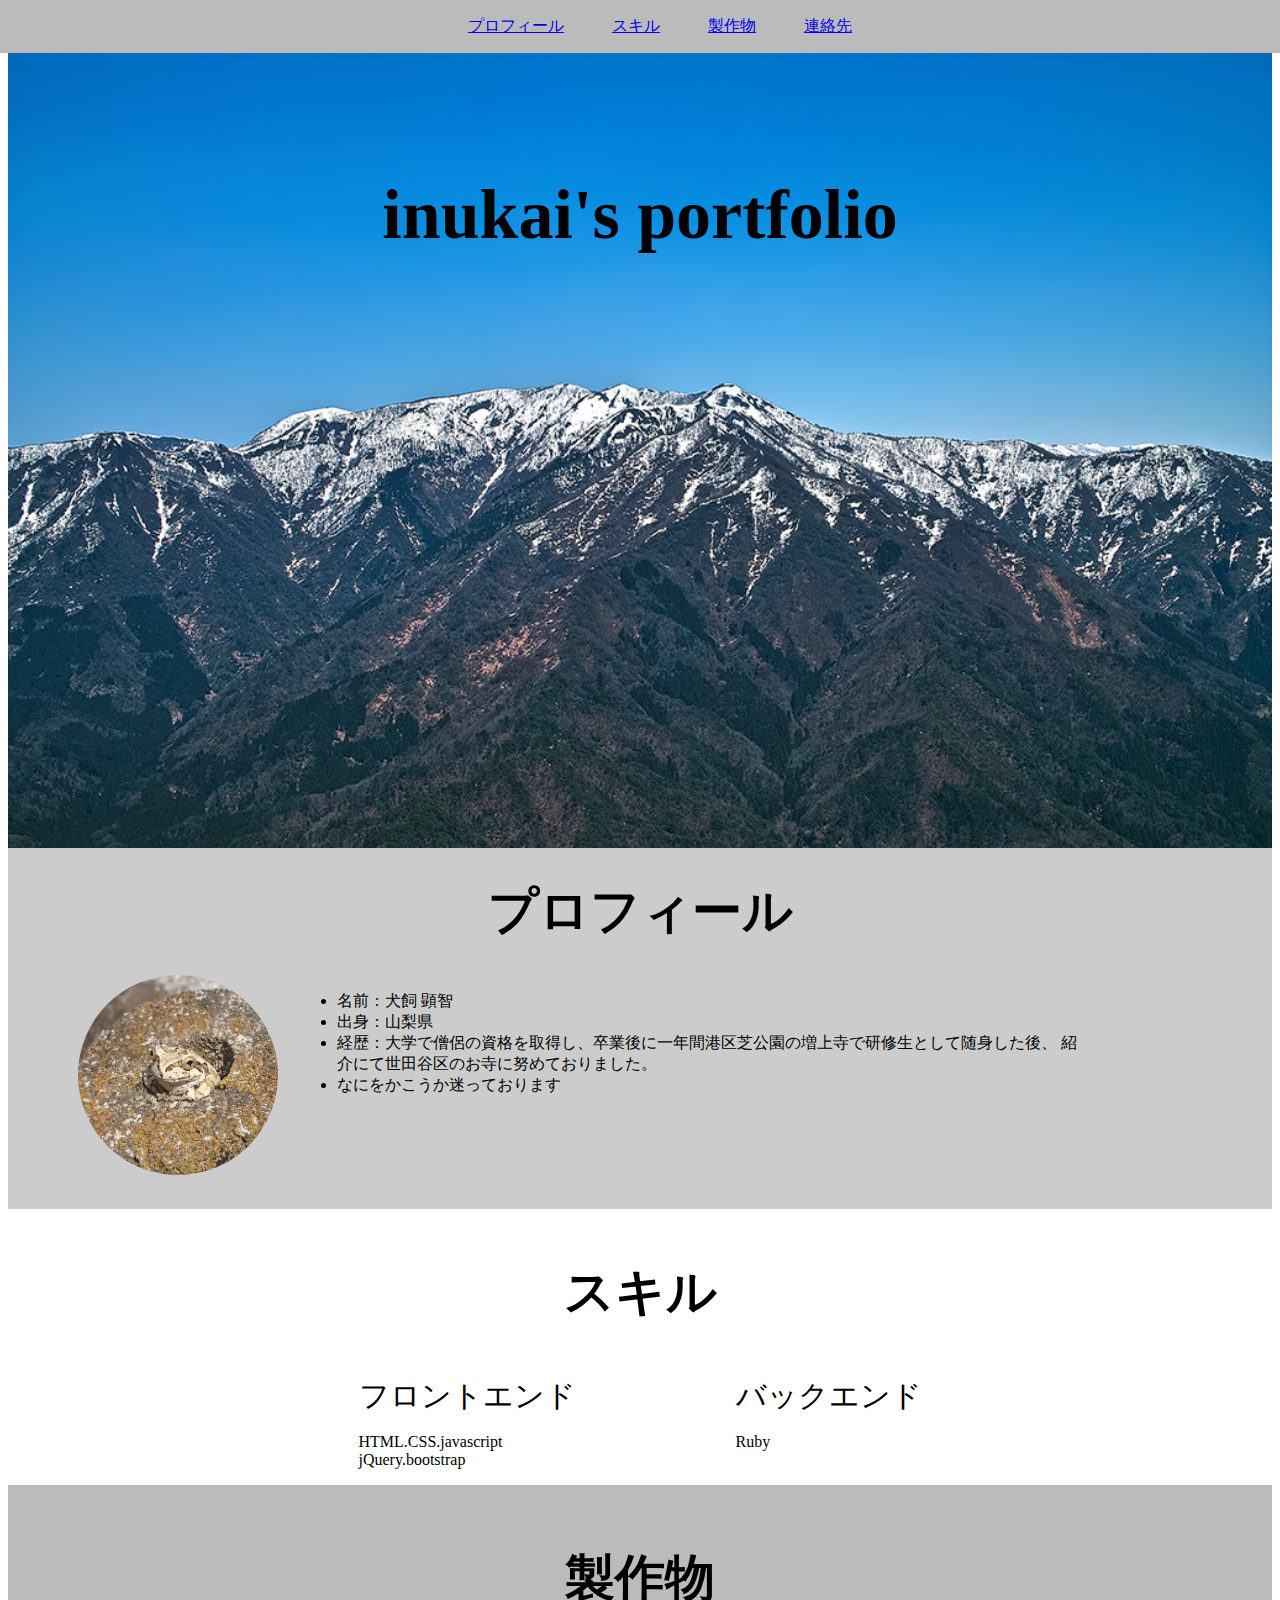
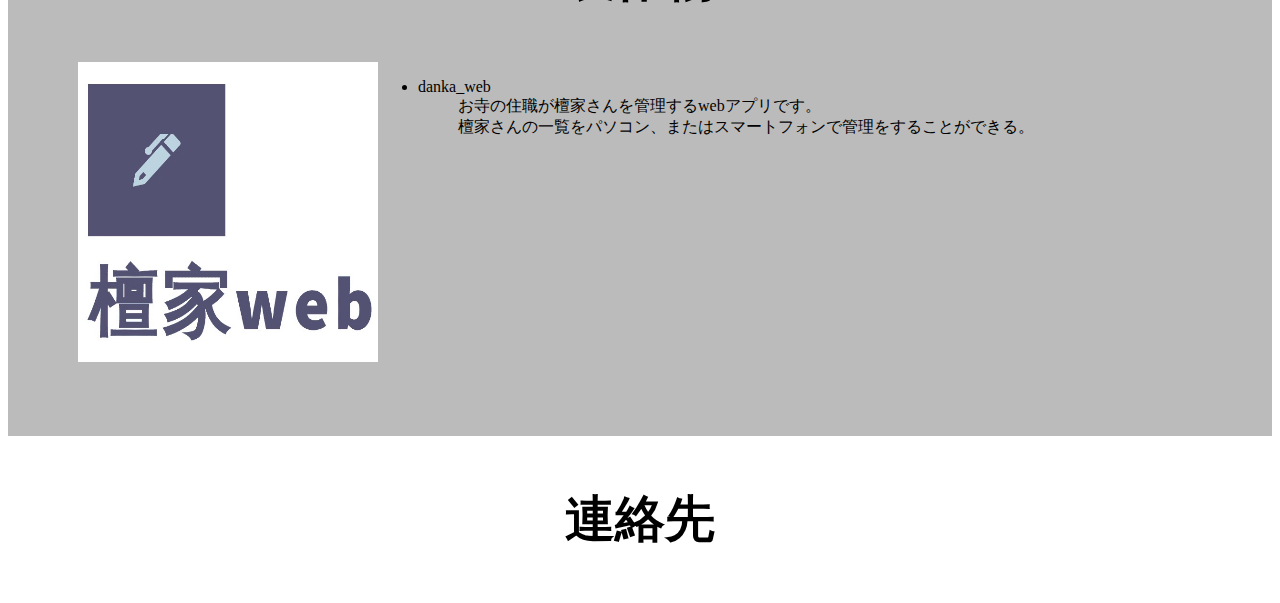
==== index.html @ 1a198479 "pages" ====
<!DOCTYPE html>
<html lang="ja" dir="ltr">
  <head>
    <meta charset="utf-8">
    <meta name="viewport" content="width=device-width,initial-scale=1.0,minimum-scale=1.0">
    <title>犬飼</title>
    <link rel="stylesheet" href="stylesheet.css">
    <link href="https://use.fontawesome.com/releases/v5.6.1/css/all.css" rel="stylesheet">
  </head>
  <body>
    <header>
      <nav id="navlist">
        <ul>
          <li><a href="#Profile">プロフィール</a></li>
          <li><a href="#skill">スキル</a></li>
          <li><a href="#works">製作物</a></li>
          <li><a href="#contact">連絡先</a></li>
        </ul>
      </nav>
      <div class="">
        <h1>inukai's portfolio</h1>
      </div>
    </header>

    <main>
      <section class=" profile">
          <div class="">
            <h3>プロフィール</h3>
          </div>
          <div class="p-content">
            <div class="p-pic">
              <img src="profile.jpeg" alt="" width="200" height="200">
            </div>
            <div class="p-text">
              <p>
                <ul>
                  <li>名前：犬飼 顕智</li>
                  <li>出身：山梨県</li>
                  <li>経歴：大学で僧侶の資格を取得し、卒業後に一年間港区芝公園の増上寺で研修生として随身した後、
                  紹介にて世田谷区のお寺に努めておりました。</li>
                  <li>なにをかこうか迷っております</li>
                </ul>
              </p>
            </div>
          </div>
      </section>
      <section class="skill">
        <h3>スキル</h3>
        <div class="skills">
          <div class="skill-box">
            <div class="skill-title">フロントエンド</div>
            <p class="skill-text">
              HTML.CSS.javascript<br>
              jQuery.bootstrap
            </p>
          </div>
          <div class="skill-box">
            <div class="skill-title">バックエンド</div>
            <p class="skill-text">
              Ruby
            </p>
          </div>
        </div>
      </section>
      <section class="work">
        <h3>製作物</h3>
        <div class="w-content">
          <div class="">
            <img src="danka.png" alt="" width="300" height="300">
          </div>
          <div class="">
            <p>
              <ul>
                <li>danka_web</li>
                <ol>お寺の住職が檀家さんを管理するwebアプリです。</ol>
                <ol>
                  檀家さんの一覧をパソコン、またはスマートフォンで管理をすることができる。
                </ol>
              </ul>
            </p>
          </div>
        </div>
      </section>
      <section class="contact">
        <h3>連絡先</h3>
      </secti>
    </main>
    <footer>

    </footer>
  </body>
</html>
---- stylesheet.css ----
@charset "UTF-8";

h3{
  font-size: 50px;
  text-align: center;
}
#navlist{
  text-align: center;
  position: fixed;
  top: 0;
  left: 0;
  background-color: #bbbbbb;
  width: 100%;
}
#navlist ul{
  display: flex;
  flex-wrap: wrap;
  justify-content: center;
}
#navlist li{
  list-style: none;
  padding: 0 24px;
}
header{
  background-image: url(画像.jpg);
  background-size: cover;
  align-items: center;
  height: 80vh;
  padding-top: 120px;
}
header h1{
  font-size: 70px;
  text-align: center;
}

.profile{
  background-color: #CCCCCC;
  padding-bottom: 30px;
}
.profile h3{
  margin: 0 ;
  padding: 30px;
}
.p-content{
  display: flex;
  width: 80%;
  margin: 0 70px;
}
.p-pic{
  width: 30%;
}
.profile img{
  border-radius: 50%;
}
.skills{
  display: flex;
  justify-content: center;
}
.skill-box{
  margin: 0 80px;
}
.skill-title{
  font-size: 30px;
}



.work{
  background-color: #BBBBBB;
  padding-bottom: 70px;
  padding-top: 10px;
}
.w-content{
  display: flex;
  padding: 0 70px;
}
a
a
a
a
a
a
a
a
a
a
a
a
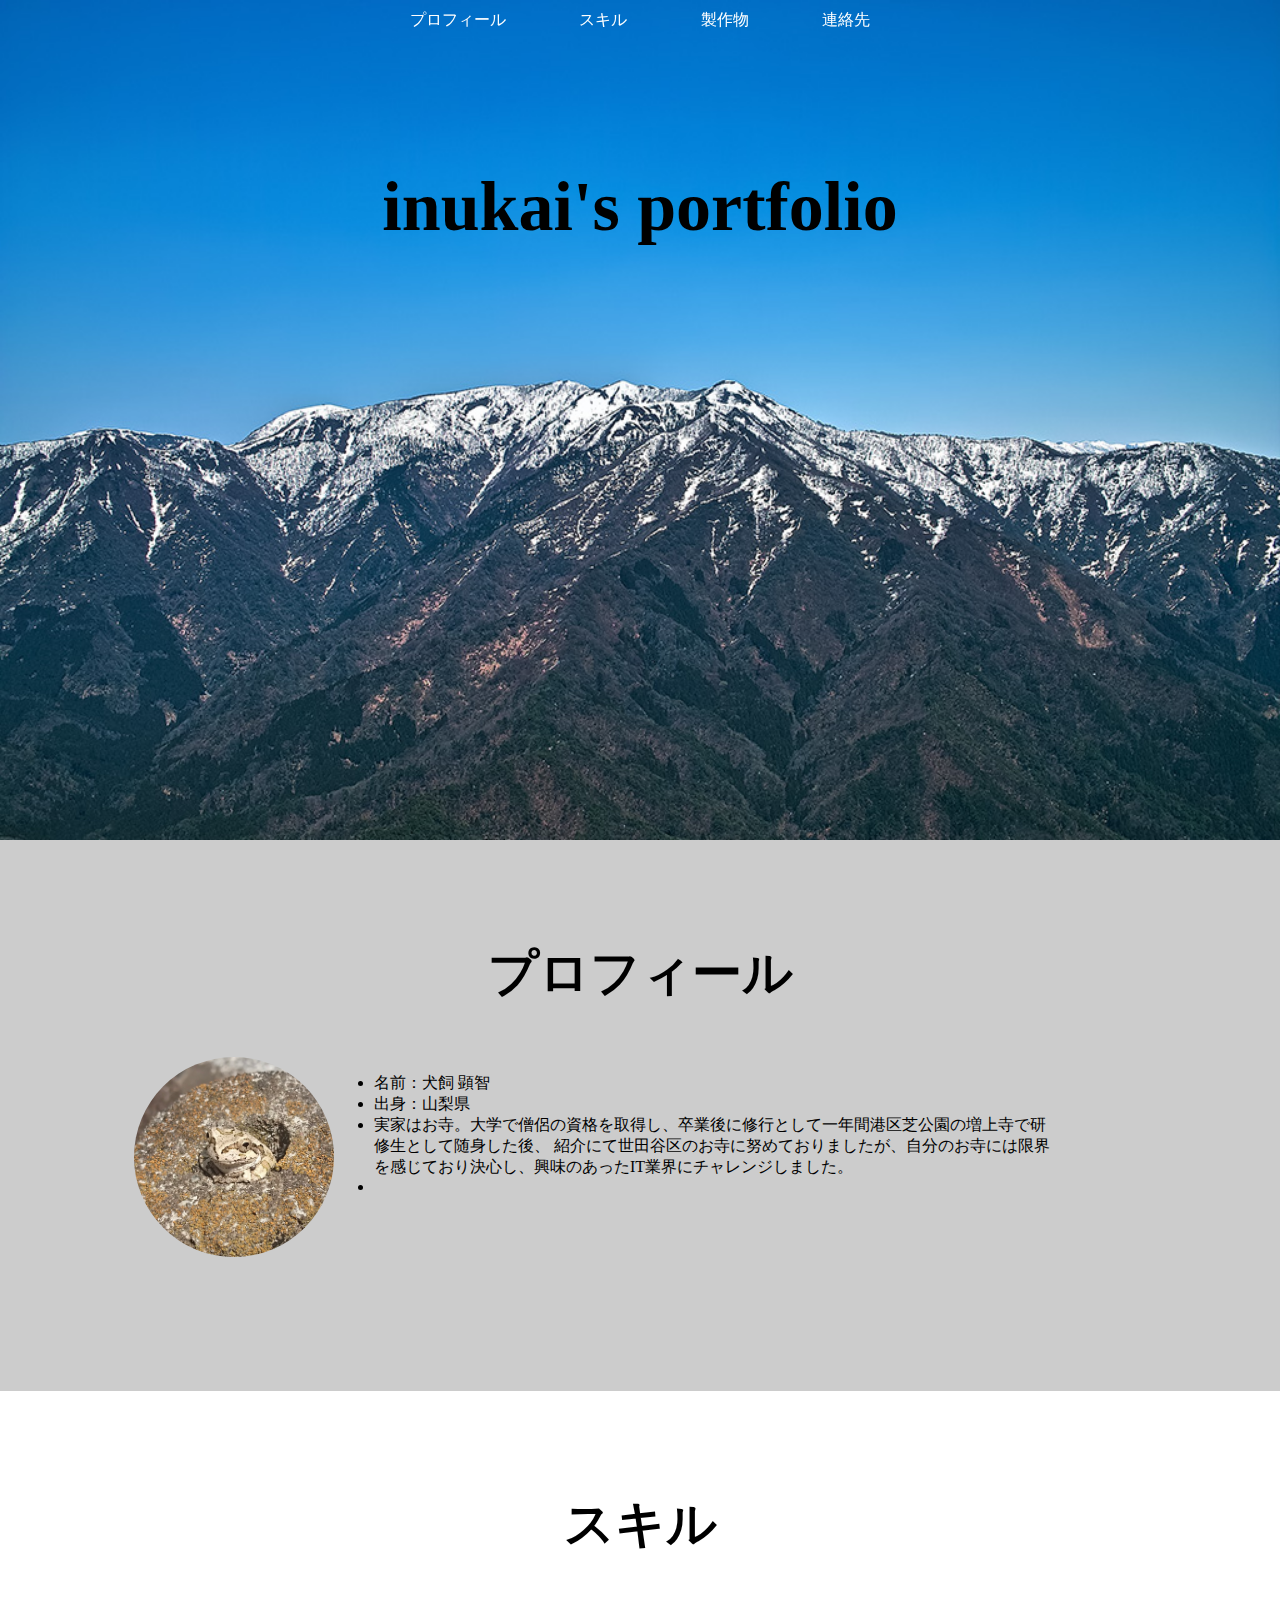
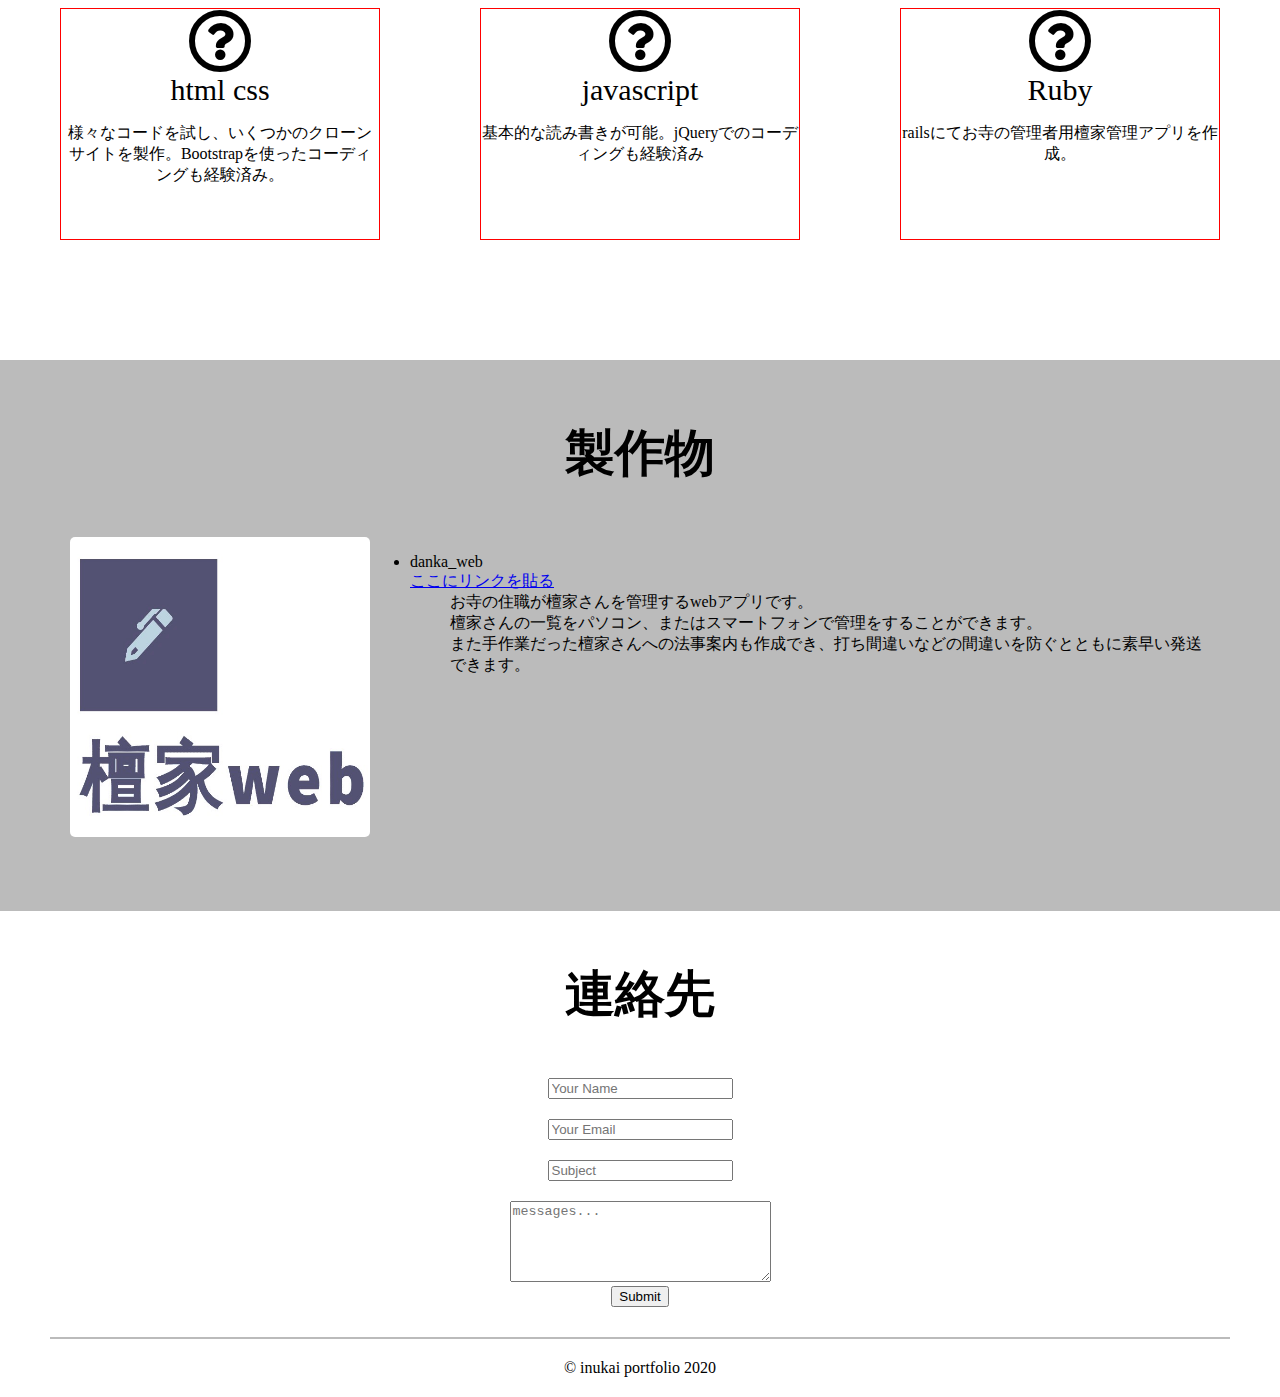
==== commit d987dbba: "7/11" ====
--- a/index.html
+++ b/index.html
@@ -3,21 +3,21 @@
   <head>
     <meta charset="utf-8">
     <meta name="viewport" content="width=device-width,initial-scale=1.0,minimum-scale=1.0">
-    <title>犬飼</title>
+    <title>Inukai's portfolio</title>
     <link rel="stylesheet" href="stylesheet.css">
     <link href="https://use.fontawesome.com/releases/v5.6.1/css/all.css" rel="stylesheet">
   </head>
   <body>
     <header>
-      <nav id="navlist">
-        <ul>
-          <li><a href="#Profile">プロフィール</a></li>
-          <li><a href="#skill">スキル</a></li>
-          <li><a href="#works">製作物</a></li>
-          <li><a href="#contact">連絡先</a></li>
+      <nav>
+        <ul class="f-container">
+          <li><a href="#Profile" class="f-item">プロフィール</a></li>
+          <li><a href="#skill" class="f-item">スキル</a></li>
+          <li><a href="#works" class="f-item">製作物</a></li>
+          <li><a href="#contact" class="f-item">連絡先</a></li>
         </ul>
       </nav>
-      <div class="">
+      <div class="top">
         <h1>inukai's portfolio</h1>
       </div>
     </header>
@@ -36,9 +36,9 @@
                 <ul>
                   <li>名前：犬飼 顕智</li>
                   <li>出身：山梨県</li>
-                  <li>経歴：大学で僧侶の資格を取得し、卒業後に一年間港区芝公園の増上寺で研修生として随身した後、
-                  紹介にて世田谷区のお寺に努めておりました。</li>
-                  <li>なにをかこうか迷っております</li>
+                  <li>実家はお寺。大学で僧侶の資格を取得し、卒業後に修行として一年間港区芝公園の増上寺で研修生として随身した後、
+                  紹介にて世田谷区のお寺に努めておりましたが、自分のお寺には限界を感じており決心し、興味のあったIT業界にチャレンジしました。</li>
+                  <li></li>
                 </ul>
               </p>
             </div>
@@ -46,19 +46,21 @@
       </section>
       <section class="skill">
         <h3>スキル</h3>
-        <div class="skills">
-          <div class="skill-box">
-            <div class="skill-title">フロントエンド</div>
-            <p class="skill-text">
-              HTML.CSS.javascript<br>
-              jQuery.bootstrap
-            </p>
+        <div class="skills f-container">
+          <div class="skill-box f-item">
+            <i class="far fa-question-circle fa-4x"></i>
+            <div class="skill-title">html css</div>
+            <p>様々なコードを試し、いくつかのクローンサイトを製作。Bootstrapを使ったコーディングも経験済み。</p>
           </div>
-          <div class="skill-box">
-            <div class="skill-title">バックエンド</div>
-            <p class="skill-text">
-              Ruby
-            </p>
+          <div class="skill-box f-item">
+            <i class="far fa-question-circle fa-4x"></i>
+            <div class="skill-title">javascript</div>
+            <p>基本的な読み書きが可能。jQueryでのコーディングも経験済み</p>
+          </div>
+          <div class="skill-box f-item">
+            <i class="far fa-question-circle fa-4x"></i>
+            <div class="skill-title">Ruby</div>
+            <p>railsにてお寺の管理者用檀家管理アプリを作成。</p>
           </div>
         </div>
       </section>
@@ -72,9 +74,13 @@
             <p>
               <ul>
                 <li>danka_web</li>
+                <a href="#">ここにリンクを貼る</a>
                 <ol>お寺の住職が檀家さんを管理するwebアプリです。</ol>
                 <ol>
-                  檀家さんの一覧をパソコン、またはスマートフォンで管理をすることができる。
+                  檀家さんの一覧をパソコン、またはスマートフォンで管理をすることができます。
+                </ol>
+                <ol>
+                  また手作業だった檀家さんへの法事案内も作成でき、打ち間違いなどの間違いを防ぐとともに素早い発送できます。
                 </ol>
               </ul>
             </p>
@@ -83,10 +89,21 @@
       </section>
       <section class="contact">
         <h3>連絡先</h3>
-      </secti>
+        <div class="form">
+          <form action="GoogleフォームのURL" method="post">
+            <input type="text" name="Googleフォームからコピペ"  placeholder="Your Name">
+            <input type="email" name="Googleフォームからコピペ"  placeholder="Your Email">
+            <input type="text" name="Googleフォームからコピペ"  placeholder="Subject">
+            <textarea name="Googleフォームからコピペ" rows="5" cols="30" placeholder="messages..."></textarea>
+            <button type="submit" name="submit" class="btn btn-info ">Submit</button>
+          </form>
+        </div>
+      </section>
     </main>
     <footer>
-
+      <div class="copy">
+        © inukai portfolio 2020
+      </div>
     </footer>
   </body>
 </html>
--- a/stylesheet.css
+++ b/stylesheet.css
@@ -1,30 +1,39 @@
 @charset "UTF-8";
-
+body{
+  margin: 0;
+}
 h3{
   font-size: 50px;
   text-align: center;
 }
-#navlist{
-  text-align: center;
+header .f-container{
+  display: flex;
+  flex-direction: row;
+  justify-content: center;
+  align-items: center;
   position: fixed;
   top: 0;
   left: 0;
-  background-color: #bbbbbb;
   width: 100%;
+  height: 40px;
+  margin: 0;
+  padding: 0;
 }
-#navlist ul{
-  display: flex;
-  flex-wrap: wrap;
-  justify-content: center;
+header .f-container li{
+  list-style: none;
 }
-#navlist li{
-  list-style: none;
-  padding: 0 24px;
+header a{
+  text-decoration: none;
+  color: white;
+  margin: 0 2.3rem;
+  padding: 10px 0;
+}
+header a:hover{
+  color: red;
 }
 header{
   background-image: url(画像.jpg);
   background-size: cover;
-  align-items: center;
   height: 80vh;
   padding-top: 120px;
 }
@@ -32,14 +41,14 @@
   font-size: 70px;
   text-align: center;
 }
-
+/*ここからプロフィール*/
 .profile{
   background-color: #CCCCCC;
-  padding-bottom: 30px;
+  padding: 50px 5% 130px 5%;
 }
 .profile h3{
   margin: 0 ;
-  padding: 30px;
+  padding: 50px 20px;
 }
 .p-content{
   display: flex;
@@ -52,19 +61,29 @@
 .profile img{
   border-radius: 50%;
 }
-.skills{
-  display: flex;
-  justify-content: center;
-}
-.skill-box{
-  margin: 0 80px;
+/*ここからスキル*/
+.skill{
+  padding: 50px 10px 120px 10px;
 }
 .skill-title{
   font-size: 30px;
+  white-space: nowrap;
+}
+.skill .f-container{
+  display: flex;
+  justify-content: center;
+  align-items: center;
+  text-align: center;
+}
+.skill-box{
+  border: 1px solid red;
+  width: 28%;
+  height: 230px;
+  margin: 0 4%;
 }
 
 
-
+/*ここから製作物*/
 .work{
   background-color: #BBBBBB;
   padding-bottom: 70px;
@@ -73,6 +92,30 @@
 .w-content{
   display: flex;
   padding: 0 70px;
+}
+.work img{
+  border-radius: 5px;
+}
+
+/*ここから連絡先*/
+.contact{
+  text-align: center;
+}
+form input{
+  display: block;
+  margin: 20px auto;
+}
+form button{
+  display: block;
+  margin: 0 auto;
+}
+
+/*フッター*/
+footer{
+  text-align: center;
+  margin: 30px 50px 0 50px;
+  padding: 20px 0;
+  border-top: 2px solid #BBBBBB;
 }
 a
 a
